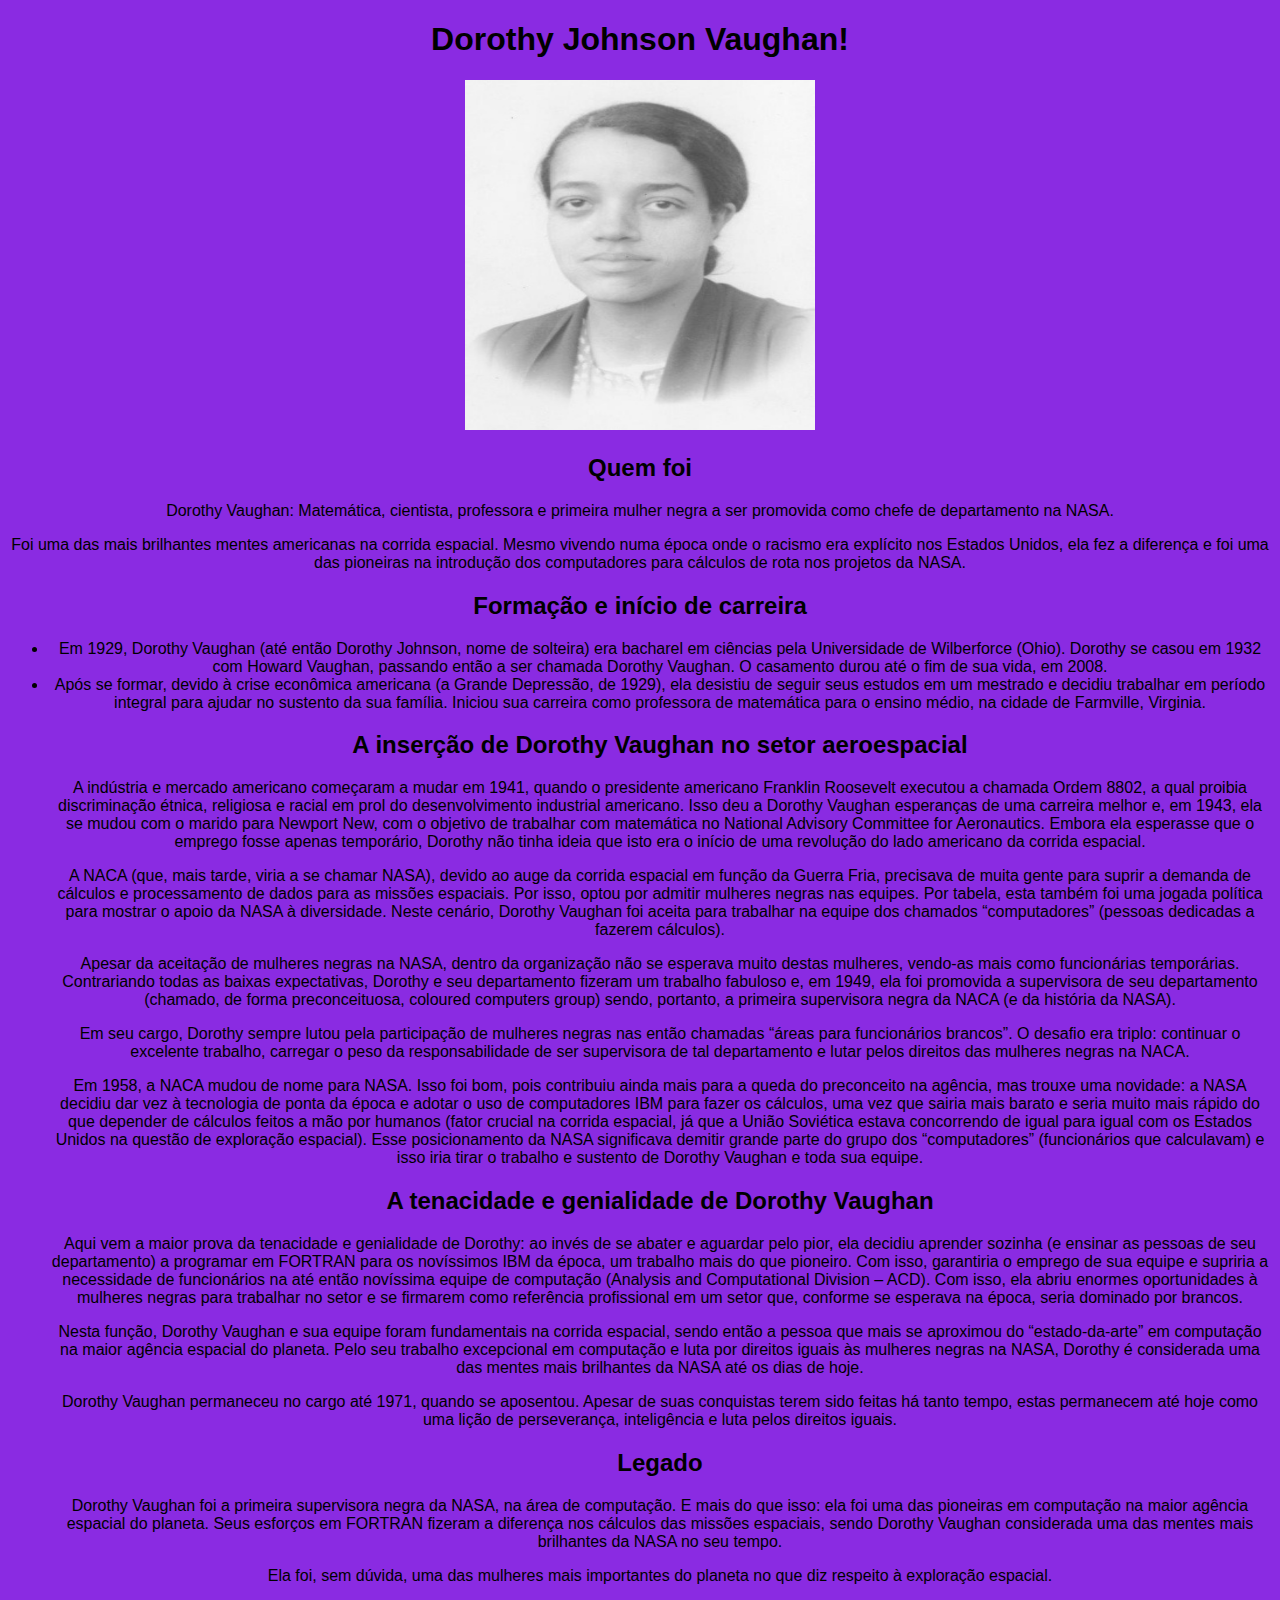
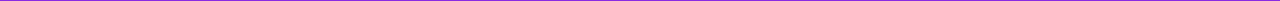
==== index.html @ d6c9ccec "foto" ====
<!DOCTYPE html>
<html lang="pt-br">

<head>
    <meta charset="UTF-8">
    <meta http-equiv="X-UA-Compatible" content="chrome">
    <meta name="viewport" content="width=device-width, initial-scale=1.0">
    <link rel="stylesheet" href="css/estilo.css">
</head>

<body>
    <header>
        <h1>Dorothy Johnson Vaughan!</h1>
        <img class="imagem_1" src="img\Dorothy Vaughn.jpg">

    </header>

    </div>
    <section>
        <h2> Quem foi</h2>

        <p> Dorothy Vaughan: Matemática, cientista, professora e primeira mulher negra a ser promovida como chefe de
            departamento na NASA.</p>
        <p> Foi uma das mais brilhantes mentes americanas na corrida espacial.
            Mesmo vivendo numa época onde o racismo era explícito nos Estados Unidos, ela fez a diferença e foi uma das
            pioneiras na introdução dos computadores para cálculos de rota nos projetos da NASA.</p>

        <h2>Formação e início de carreira </h2>

        <ul>
            <li> Em 1929, Dorothy Vaughan (até então Dorothy Johnson, nome de solteira) era bacharel em ciências pela
                Universidade de Wilberforce (Ohio). Dorothy se casou em 1932 com Howard Vaughan, passando então a ser
                chamada Dorothy Vaughan. O casamento durou até o fim de sua vida, em 2008. </li>
            <li> Após se formar, devido à crise econômica americana (a Grande Depressão, de 1929), ela desistiu de
                seguir seus estudos em um mestrado e decidiu trabalhar em período integral para ajudar no sustento da
                sua família. Iniciou sua carreira como professora de matemática para o ensino médio, na cidade de
                Farmville, Virginia. </li>

            <h2>A inserção de Dorothy Vaughan no setor aeroespacial </h2>
            <p> A indústria e mercado americano começaram a mudar em 1941, quando o presidente americano Franklin
                Roosevelt executou a chamada Ordem 8802, a qual proibia discriminação étnica, religiosa e racial em prol
                do desenvolvimento industrial americano. Isso deu a Dorothy Vaughan esperanças de uma carreira melhor e,
                em 1943, ela se mudou com o marido para Newport New, com o objetivo de trabalhar com matemática no
                National Advisory Committee for Aeronautics. Embora ela esperasse que o emprego fosse apenas temporário,
                Dorothy não tinha ideia que isto era o início de uma revolução do lado americano da corrida espacial.
            </p>
            <p> A NACA (que, mais tarde, viria a se chamar NASA), devido ao auge da corrida espacial em função da Guerra
                Fria, precisava de muita gente para suprir a demanda de cálculos e processamento de dados para as
                missões espaciais. Por isso, optou por admitir mulheres negras nas equipes. Por tabela, esta também foi
                uma jogada política para mostrar o apoio da NASA à diversidade. Neste cenário, Dorothy Vaughan foi
                aceita para trabalhar na equipe dos chamados “computadores” (pessoas dedicadas a fazerem cálculos). </p>
            <p> Apesar da aceitação de mulheres negras na NASA, dentro da organização não se esperava muito destas
                mulheres, vendo-as mais como funcionárias temporárias. Contrariando todas as baixas expectativas,
                Dorothy e seu departamento fizeram um trabalho fabuloso e, em 1949, ela foi promovida a supervisora de
                seu departamento (chamado, de forma preconceituosa, coloured computers group) sendo, portanto, a
                primeira supervisora negra da NACA (e da história da NASA). </p>
            <p> Em seu cargo, Dorothy sempre lutou pela participação de mulheres negras nas então chamadas “áreas para
                funcionários brancos”. O desafio era triplo: continuar o excelente trabalho, carregar o peso da
                responsabilidade de ser supervisora de tal departamento e lutar pelos direitos das mulheres negras na
                NACA. </p>
            <p> Em 1958, a NACA mudou de nome para NASA. Isso foi bom, pois contribuiu ainda mais para a queda do
                preconceito na agência, mas trouxe uma novidade: a NASA decidiu dar vez à tecnologia de ponta da época e
                adotar o uso de computadores IBM para fazer os cálculos, uma vez que sairia mais barato e seria muito
                mais rápido do que depender de cálculos feitos a mão por humanos (fator crucial na corrida espacial, já
                que a União Soviética estava concorrendo de igual para igual com os Estados Unidos na questão de
                exploração espacial). Esse posicionamento da NASA significava demitir grande parte do grupo dos
                “computadores” (funcionários que calculavam) e isso iria tirar o trabalho e sustento de Dorothy Vaughan
                e toda sua equipe. </p>

            <h2> A tenacidade e genialidade de Dorothy Vaughan </h2>

            <p> Aqui vem a maior prova da tenacidade e genialidade de Dorothy: ao invés de se abater e aguardar pelo
                pior, ela decidiu aprender sozinha (e ensinar as pessoas de seu departamento) a programar em FORTRAN
                para os novíssimos IBM da época, um trabalho mais do que pioneiro. Com isso, garantiria o emprego de sua
                equipe e supriria a necessidade de funcionários na até então novíssima equipe de computação (Analysis
                and Computational Division – ACD). Com isso, ela abriu enormes oportunidades à mulheres negras para
                trabalhar no setor e se firmarem como referência profissional em um setor que, conforme se esperava na
                época, seria dominado por brancos. </p>
            <p> Nesta função, Dorothy Vaughan e sua equipe foram fundamentais na corrida espacial, sendo então a pessoa
                que mais se aproximou do “estado-da-arte” em computação na maior agência espacial do planeta. Pelo seu
                trabalho excepcional em computação e luta por direitos iguais às mulheres negras na NASA, Dorothy é
                considerada uma das mentes mais brilhantes da NASA até os dias de hoje. </p>
            <p> Dorothy Vaughan permaneceu no cargo até 1971, quando se aposentou. Apesar de suas conquistas terem sido
                feitas há tanto tempo, estas permanecem até hoje como uma lição de perseverança, inteligência e luta
                pelos direitos iguais. </p>

            <h2> Legado </h2>

            <p>Dorothy Vaughan foi a primeira supervisora negra da NASA, na área de computação. E mais do que isso: ela
                foi uma das pioneiras em computação na maior agência espacial do planeta. Seus esforços em FORTRAN
                fizeram a diferença nos cálculos das missões espaciais, sendo Dorothy Vaughan considerada uma das mentes
                mais brilhantes da NASA no seu tempo. </p>
            <p> Ela foi, sem dúvida, uma das mulheres mais importantes do planeta no que diz respeito à exploração
                espacial. </p>


    </section>


</body>

</html>
---- css/estilo.css ----
body {
    font-family: 'Lucida Sans', 'Lucida Sans Regular', 'Lucida Grande', 'Lucida Sans Unicode', Geneva, Verdana, sans-serif;
    background-color: blueviolet;
    text-align: center;

}

.imagem_1 {
    height: 350px;
    width: 350px;
    
}
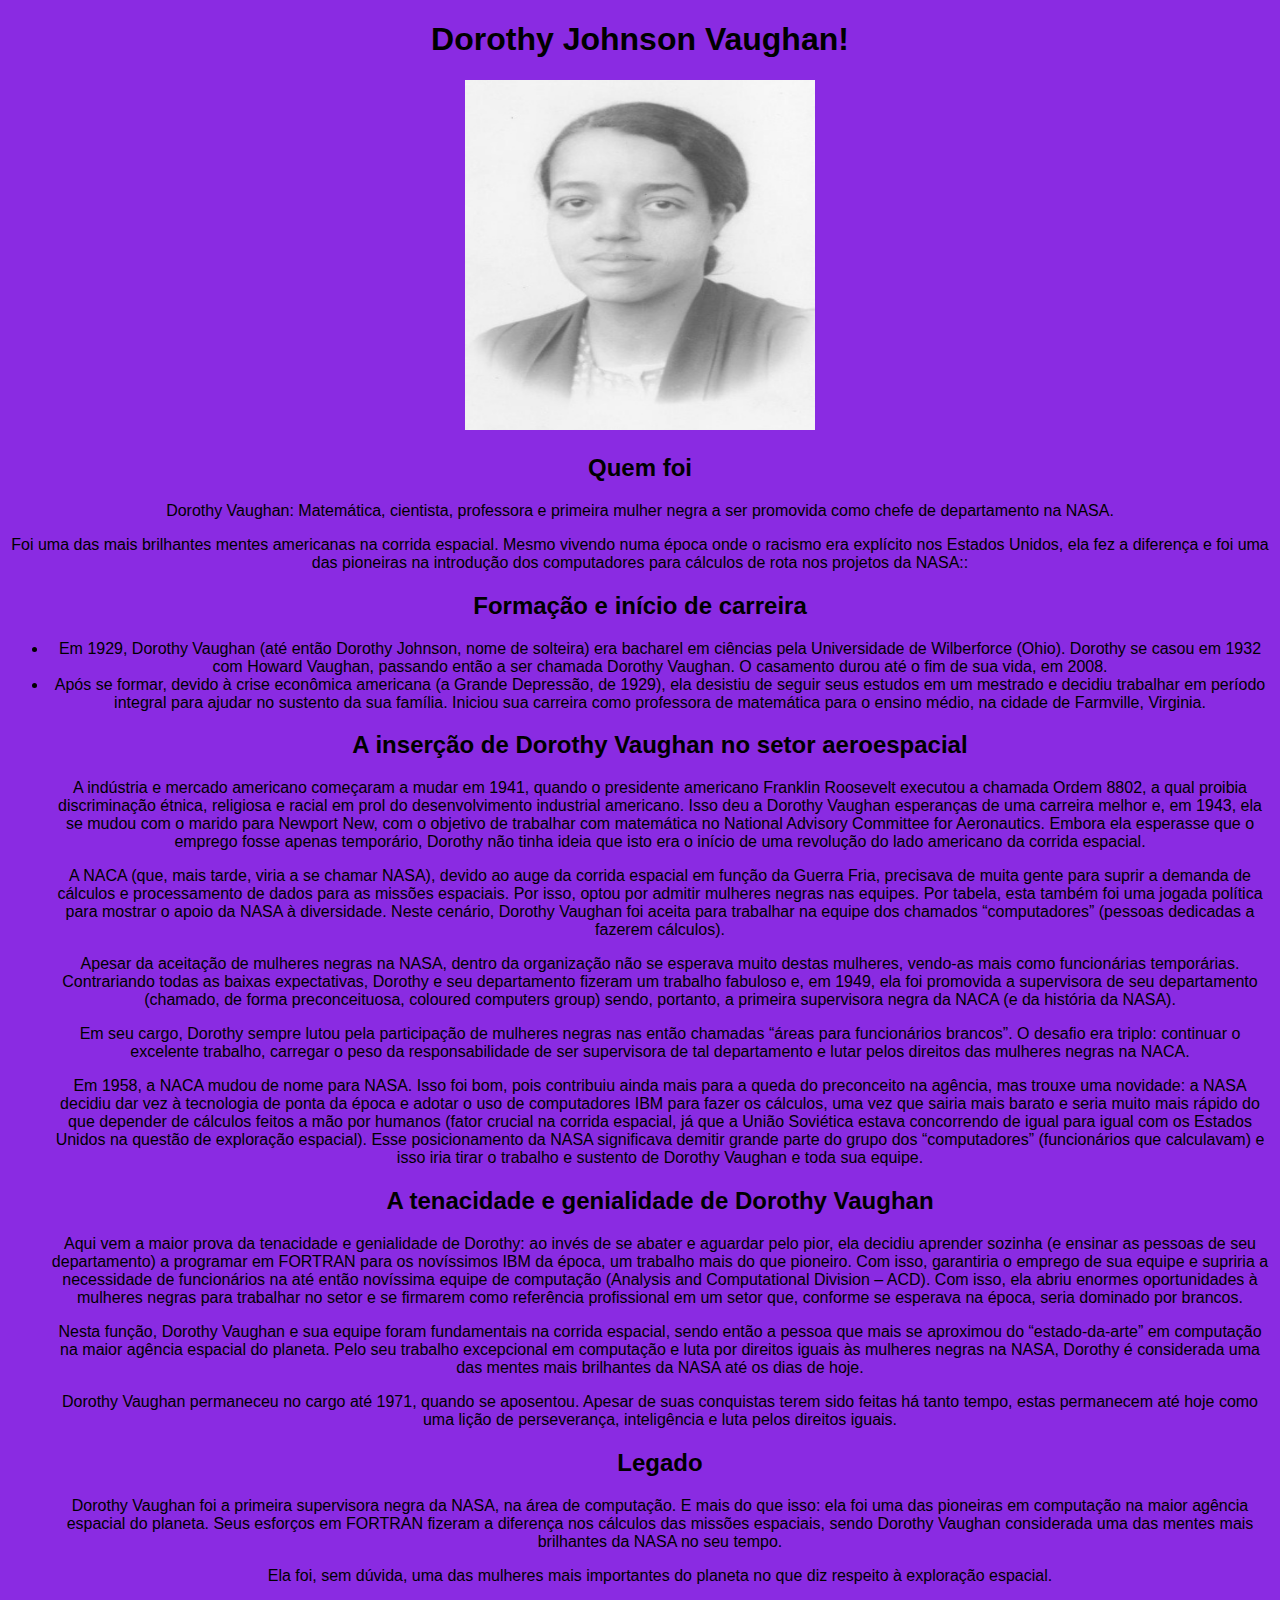
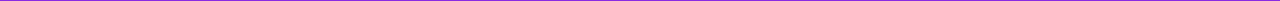
==== commit 499d3844: "atualizaçao" ====
--- a/index.html
+++ b/index.html
@@ -23,7 +23,7 @@
             departamento na NASA.</p>
         <p> Foi uma das mais brilhantes mentes americanas na corrida espacial.
             Mesmo vivendo numa época onde o racismo era explícito nos Estados Unidos, ela fez a diferença e foi uma das
-            pioneiras na introdução dos computadores para cálculos de rota nos projetos da NASA.</p>
+            pioneiras na introdução dos computadores para cálculos de rota nos projetos da NASA::</p>
 
         <h2>Formação e início de carreira </h2>
 
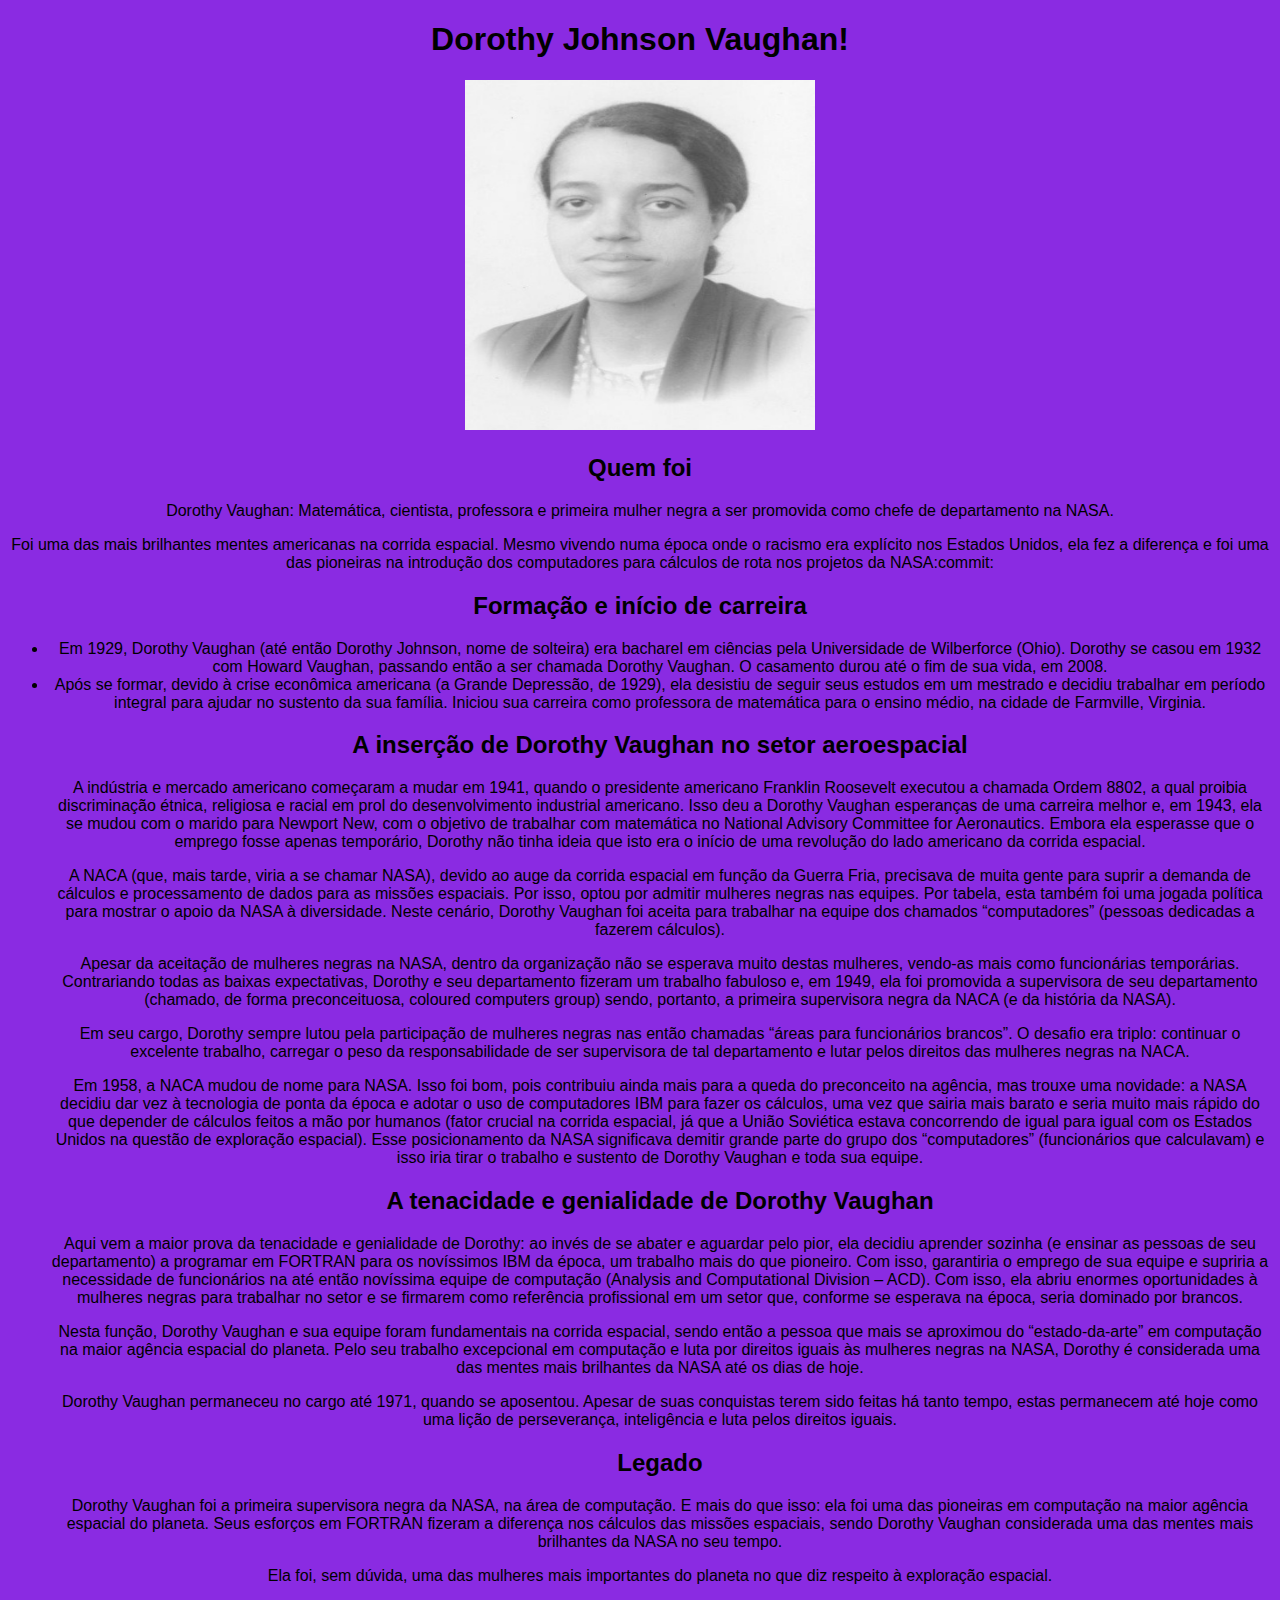
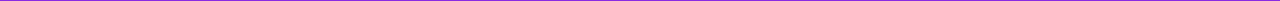
==== commit 29628e37: "commit vazio" ====
--- a/index.html
+++ b/index.html
@@ -23,7 +23,7 @@
             departamento na NASA.</p>
         <p> Foi uma das mais brilhantes mentes americanas na corrida espacial.
             Mesmo vivendo numa época onde o racismo era explícito nos Estados Unidos, ela fez a diferença e foi uma das
-            pioneiras na introdução dos computadores para cálculos de rota nos projetos da NASA::</p>
+            pioneiras na introdução dos computadores para cálculos de rota nos projetos da NASA:commit:</p>
 
         <h2>Formação e início de carreira </h2>
 
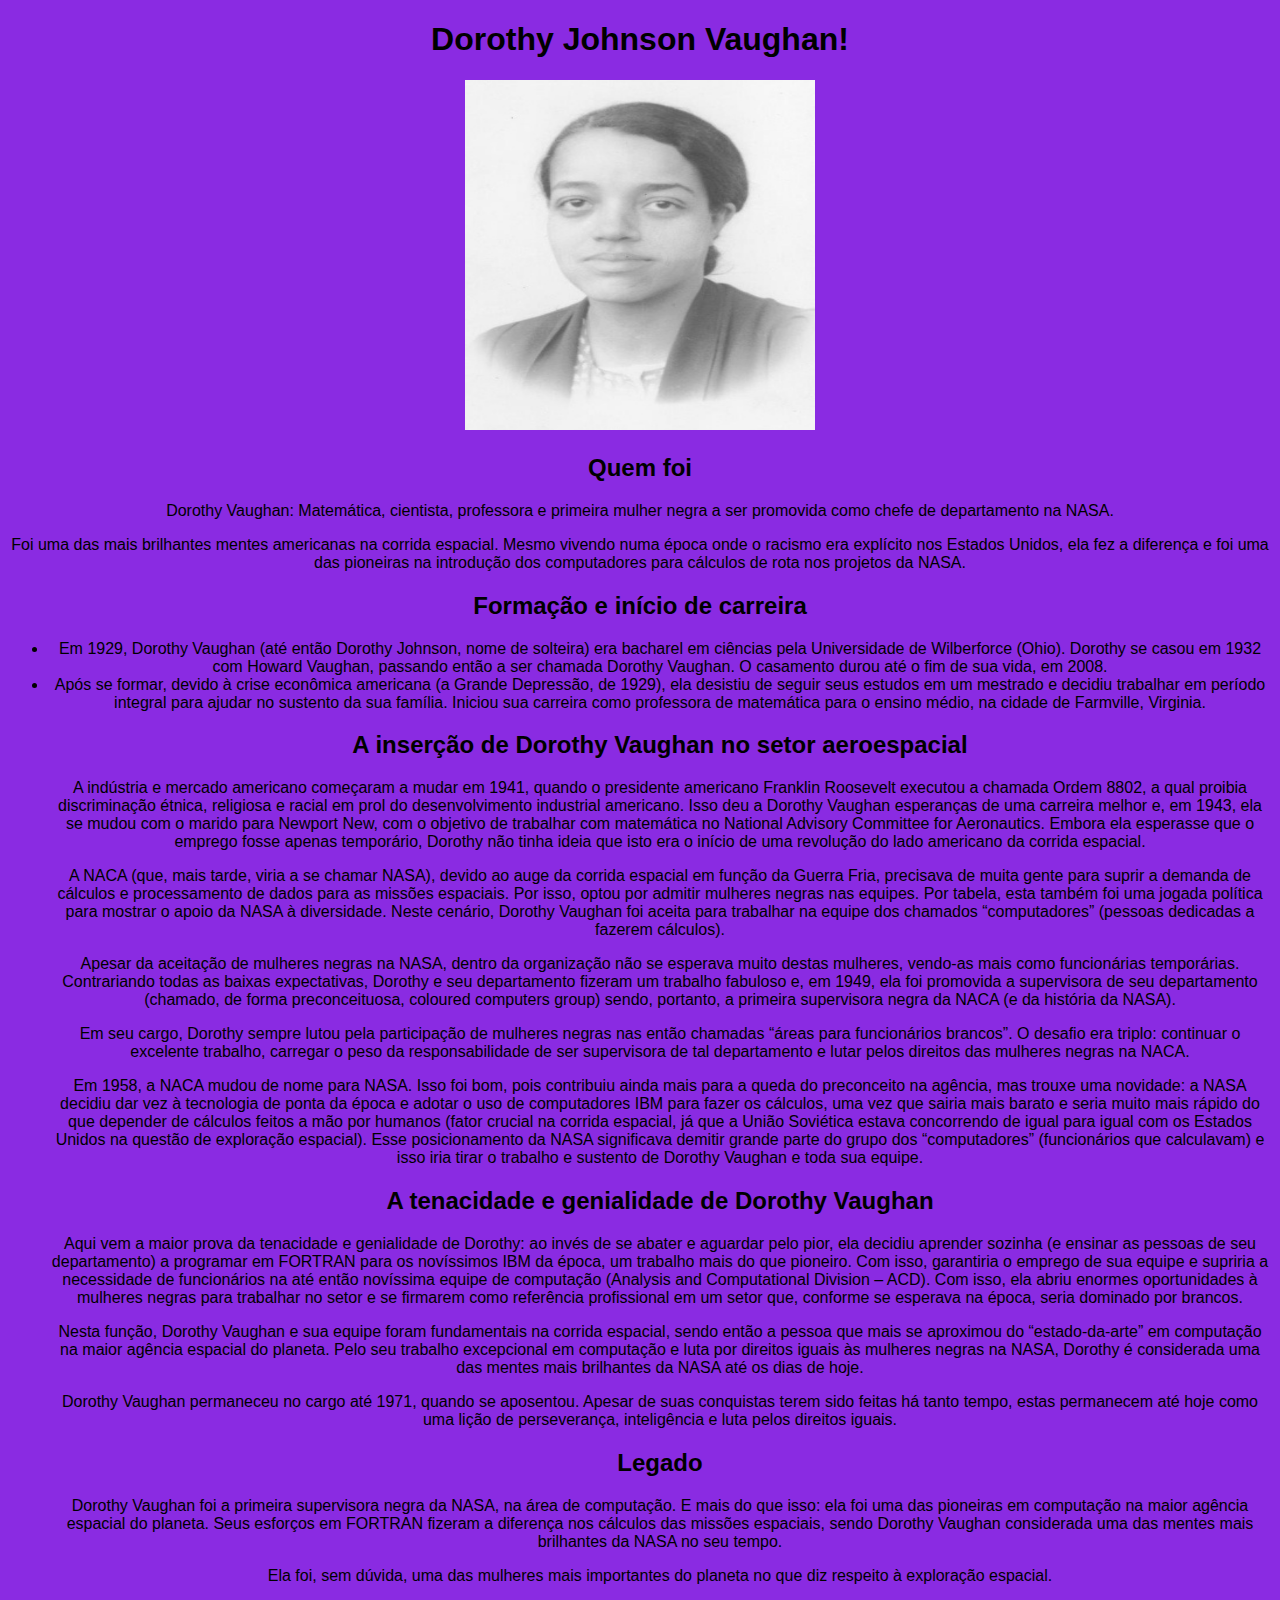
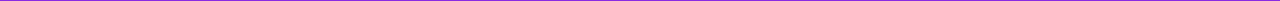
==== commit a8db3a42: "socorro" ====
--- a/index.html
+++ b/index.html
@@ -23,7 +23,7 @@
             departamento na NASA.</p>
         <p> Foi uma das mais brilhantes mentes americanas na corrida espacial.
             Mesmo vivendo numa época onde o racismo era explícito nos Estados Unidos, ela fez a diferença e foi uma das
-            pioneiras na introdução dos computadores para cálculos de rota nos projetos da NASA:commit:</p>
+            pioneiras na introdução dos computadores para cálculos de rota nos projetos da NASA.</p>
 
         <h2>Formação e início de carreira </h2>
 
